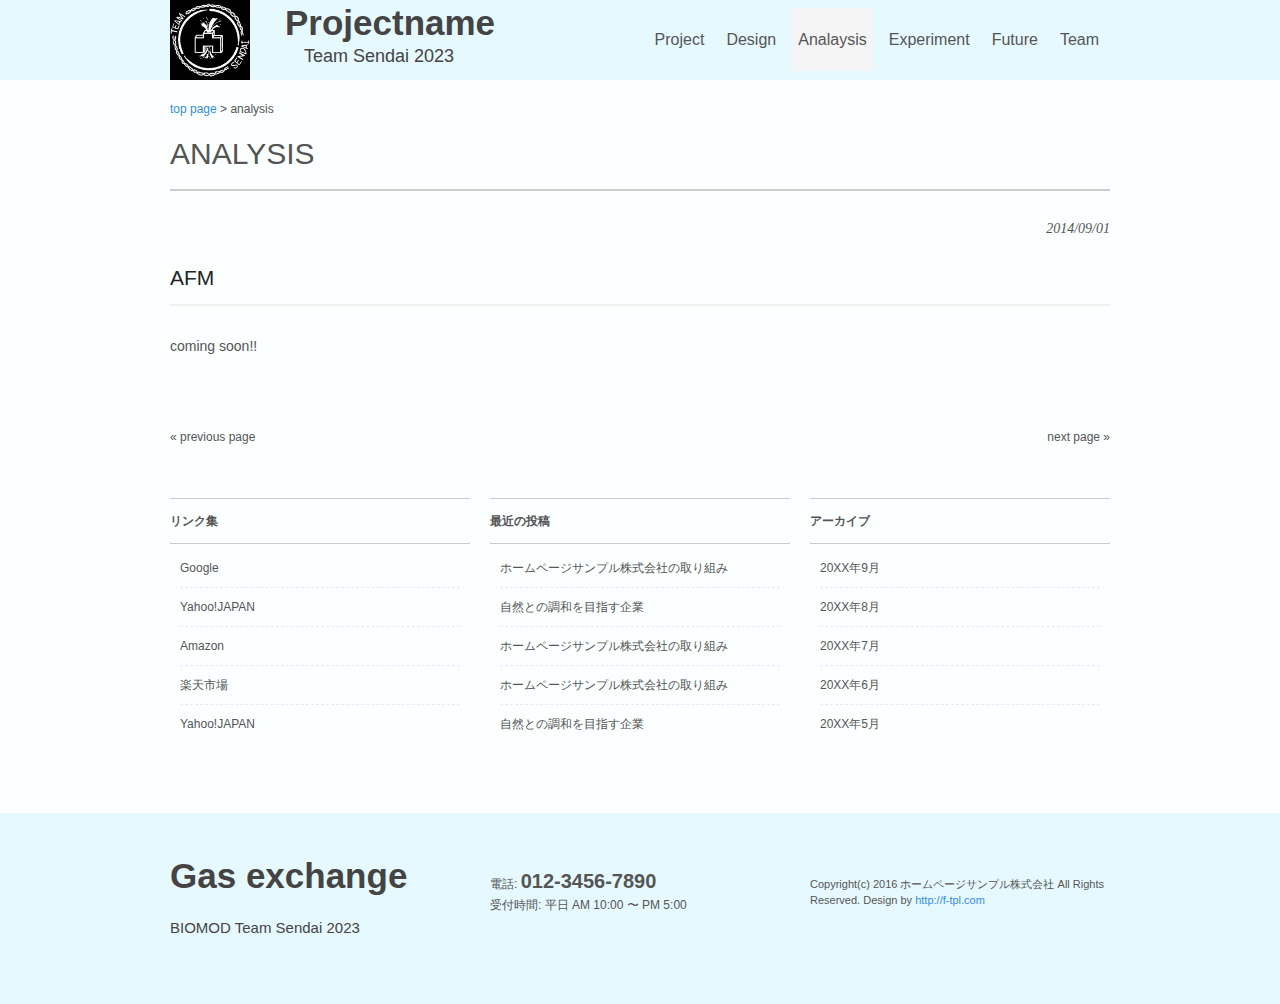
==== analysis.html @ 432ef10d "add description" ====
<!DOCTYPE html>
<html lang="en">

<head>
	<meta charset="UTF-8">
	<meta name="viewport" content="width=device-width, user-scalable=yes, maximum-scale=1.0, minimum-scale=1.0">
	<meta name="description" content="BIOMOD Team Sendai">
	<title>BIOMOD Team Sendai 2023</title>
	<link rel="profile" href="http://gmpg.org/xfn/11">
	<link rel="stylesheet" type="text/css" media="all" href="style.css">
	<!--[if lt IE 9]>
	<script src="js/html5.js"></script>
	<script src="js/css3-mediaqueries.js"></script>
	<![endif]-->
	<script src="js/jquery1.4.4.min.js"></script>
	<script src="js/script.js"></script>
</head>

<body>

	<header id="header" role="banner">
		<div class="inner">
			<div class="logo">
				<a href="index.html" title="BIOMOD Team Sendai 2023" rel="home"><strong>&emsp;Projectname</strong>
					<img src="images/logo.jpg" width="80" height="80" alt="This is our team logo" align="left"></a>
				<h1>&emsp;&emsp;&emsp;Team Sendai 2023</h1>
			</div>
			<nav id="mainNav">
				<div class="inner">
					<a class="menu" id="menu"><span>MENU</span></a>
					<div class="panel">
						<ul id="topnav">
							<li><a href="project.html"><strong>Project</strong></a>
								<ul class="sub-menu">
									<li><a href="sample.html">代表メッセージ</a></li>
									<li><a href="sample.html">社員の声</a></li>
								</ul>
							</li>
							<li><a href="design.html"><strong>Design</strong></a></li>
							<li class="current-menu-item"><a href="analysis.html"><strong>Analaysis</strong></a></li>
							<li><a href="experiment.html"><strong>Experiment</strong></a></li>
							<li><a href="future.html"><strong>Future</strong></a></li>
							<li><a href="team.html"><strong>Team </strong></a></li>
						</ul>
					</div>
				</div>
			</nav>
		</div>
	</header>

	<div id="wrapper">
		<div>
			<p><a href="index.html">top page</a> > 
				analysis
			</p>
		</div>
		
		<section id="main">
			<section class="content">
				<h3 class="heading">ANALYSIS</h3>
				<article class="post">
					<p class="dateLabel">2014/09/01</p>
                    <h3>AFM</h3>
                    <p> coming soon!!
					</p><br clear="all" />

				</article>
			</section>
			<div class="pagenav">
				<span class="prev"><a href="design.html" rel="prev">&laquo; previous page</a></span>
				<span class="next"><a href="experiment.html" rel="next">next page &raquo;</a></span>
			</div>
		</section>

		<aside id="sub" class="gridWrapper">
			<section class="grid">
				<h3>リンク集</h3>
				<ul class="menu">
					<li><a href="https://www.google.com/?hl=ja&#038;gws_rd=ssl">Google</a></li>
					<li><a href="http://www.yahoo.co.jp/">Yahoo!JAPAN</a></li>
					<li><a href="http://www.amazon.co.jp/">Amazon</a></li>
					<li><a href="http://www.rakuten.co.jp/">楽天市場</a></li>
					<li><a href="http://www.yahoo.co.jp/">Yahoo!JAPAN</a></li>
				</ul>
			</section>
			<section class="grid">
				<h3>最近の投稿</h3>
				<ul>
					<li><a href="sample.html">ホームページサンプル株式会社の取り組み</a></li>
					<li><a href="sample.html">自然との調和を目指す企業</a></li>
					<li><a href="sample.html">ホームページサンプル株式会社の取り組み</a></li>
					<li><a href="sample.html">ホームページサンプル株式会社の取り組み</a></li>
					<li><a href="sample.html">自然との調和を目指す企業</a></li>
				</ul>
			</section>
			<section class="grid">
				<h3>アーカイブ</h3>
				<ul>
					<li><a href="sample.html">20XX年9月</a></li>
					<li><a href="sample.html">20XX年8月</a></li>
					<li><a href="sample.html">20XX年7月</a></li>
					<li><a href="sample.html">20XX年6月</a></li>
					<li><a href="sample.html">20XX年5月</a></li>
				</ul>
			</section>
		</aside>
	</div>

	<footer id="footer">
		<div class="inner">
			<section class="gridWrapper">
				<article class="grid">
					<p class="logo"><a href="index.html" title="BIOMOD Team Sendai 2023" rel="home">Gas exchange<br /><span>BIOMOD Team Sendai 2023</span></a></p>
				</article>
				<article class="grid">
					<p class="tel"><span>電話:</span> <strong>012-3456-7890</strong></p>
					<p class="open">受付時間: 平日 AM 10:00 〜 PM 5:00</p>
				</article>
				<article class="grid copyright">
					Copyright(c) 2016 ホームページサンプル株式会社 All Rights Reserved. Design by <a href="http://f-tpl.com" target="_blank" rel="nofollow">http://f-tpl.com</a>
				</article>
			</section>
		</div>
	</footer>

</body>
</html>
---- style.css ----
@charset "utf-8";

/* =Reset default browser CSS.
Based on work by Eric Meyer:http://meyerweb.com/eric/tools/css/reset/index.html
-------------------------------------------------------------- */
html, body, div, span, applet, object, iframe, h1, h2, h3, h4, h5, h6, p, blockquote, pre, a, abbr, acronym, address, big, cite, code, del, dfn, em, font, ins, kbd, q, s, samp, small, strike, strong, sub, sup, tt, var, dl, dt, dd, ol, ul, li, fieldset, form, label, legend, table, caption, tbody, tfoot, thead, tr, th, td{border:0;font-family:inherit;font-size:100%;font-style:inherit;font-weight:inherit;margin:0;outline:0;padding:0;vertical-align:baseline;}
:focus{outline:0;}

ol, ul{list-style:none;}
table{border-collapse:separate;border-spacing:0;}
caption, th, td{font-weight:normal;text-align:left;}
blockquote:before, blockquote:after,q:before, q:after{content:"";}
blockquote, q{quotes:"" "";}
a img{border:0;}
figure{margin:0}
article, aside, details, figcaption, figure, footer, header, hgroup, menu, nav, section{display:block;}
/* -------------------------------------------------------------- */

body{
color:#555;
font:12px verdana,"ヒラギノ丸ゴ ProN W4","Hiragino Maru Gothic ProN","メイリオ","Meiryo","ＭＳ Ｐゴシック","MS PGothic",Sans-Serif;
line-height:1.5;
background:#fbffff;
-webkit-text-size-adjust:100%;
}

/* リンク設定
------------------------------------------------------------*/
a{color:#358de0;text-decoration:none;}
a:hover{color:#429bef;}
a:active, a:focus{outline:0;}


/* 全体
------------------------------------------------------------*/
#wrapper{
margin:20px auto 0;
padding:0 1%;
width:98%;
position:relative;
}

.inner{
margin:0 auto;
width:100%;
}


/*************
/* ヘッダー
*************/
#header{
position: -webkit-sticky;
position: sticky;
top: 0;
background-color:rgb(230, 249, 255);
z-index:100;
margin:0;
}


#header:after{
content:"";
display: block;   
clear:both; 
visibility:hidden;
}

#header h1{
font-size:40px;
font-weight:normal;
}

/*************
/* ロゴ
*************/
#header .logo{
float:left;
padding:0px 0 0;
}

.logo a{
font-size:35px;
color:#444;
font-weight:bold;
line-height:1.3;
}


.logo span{
font-size:15px;
font-weight:normal;
}

#header h1{
font-size:18px;
color:#444;
margin:10px 0 0;
line-height: 0.05em
}


/**************************
/* メイン画像（トップページ）
**************************/
#mainBanner{
margin:0 auto;
padding:0;
width:100%;
line-height:0;
}

#mainBanner .inner{position:relative;}

#mainBanner img{
max-width:100%;
height:auto;
}

.slogan{
position:absolute;
max-width:100%;
height:auto;
bottom:0;
left:0;
padding:5px 10px;
line-height:1.4;
z-index:100;
}

.slogan h2{
padding-bottom:5px;
color:#333;
font-size:20px;
}

.slogan h3{
font-size:14px;
color:#666;
}


/**************************
/* グリッド
**************************/
.gridWrapper{
padding-bottom:20px;
clear:both;
overflow:hidden;
}

.grid h3{
padding:13px 0;
margin-bottom:5px;
font-weight:bold;
border-top:1px solid #ccc;
border-bottom:1px solid #ccc;
}

.grid p{padding:5px 0;}

.grid p.img{
float:left;
margin:3px 0 0 0;
}

.readmore{clear:both;}

.readmore a{
padding:3px 5px;
border-radius:3px;
color:#fff;
background:#999;
}

.readmore a:hover{background:#ccc;}


/* フッター内のグリッド(3カラム) */
#footer .grid{
border:0;
background:transparent;
}

#footer .grid p{padding:0;}


/*************
メイン コンテンツ
*************/
section.content{
padding:10px 0;
margin-bottom:20px;
border-radius:6px;
overflow:hidden;
font-size:14px;
}

section.content p{margin-bottom:5px;}


/* アーカイブページ */
section.content .archive{
padding:20px 0 0;
border-bottom:1px dotted #ccc;
}

section.content p{margin-bottom:5px;}

h3.heading{
padding:3px 0 13px;
margin-bottom:30px;
font-size:30px;
border-bottom:2px solid #ccc;
}

section.content img{
max-width:90%;
height:auto;
}

.alignleft{
float:left;
clear:left;
margin:3px 10px 10px 0;
}

.alignright{
float:right;
clear:right;
margin:3px 0 10px 10px;
}

.border,ul.list img{border:4px solid #ebebeb;}



/*************
/* フッター
*************/
#footer{
  background-color:rgb(230, 249, 255);
clear:both;
padding:20px 0;
overflow:hidden;
}

.tel strong{
font-size:20px;
font-weight:bold;
}

#footer .copyright{font-size:11px;}


/*************
サブ（フッター前）コンテンツ
*************/
#sub ul{padding:10px;}

#sub li{
margin-bottom:10px;
padding-bottom:10px;
border-bottom:1px dashed #ebebeb;
}

#sub li:last-child{
border:0;
margin-bottom:0;
}

#sub li a{
color:#555;
display:block;
}

#sub li a:hover{
color:#a5a5a5;
}

#sub ul.list{padding-bottom:7px;}

#sub ul.list li{
clear:both;
margin-bottom:5px;
padding:5px 0;
overflow:hidden;
}

#sub ul.list li img{
float:left;
margin-right:10px;
}

#sub ul.list li{
font-size:12px;
line-height:1.35;
}

#sub .grid h3{border-radius:0;}


/* page navigation
------------------------------------------------------------*/
.pagenav{
clear:both;
width:100%;
height:30px;
margin:5px 0 20px;
}

.pagenav a{
color:#555;
}

.pagenav a:hover{
color:#a5a5a5;
}

.prev{float:left}
.next{float:right;}

#pageLinks{
clear:both;
text-align:center;
}


/* タイポグラフィ
*****************************************************/
.dateLabel{
margin:0 0 10px;
text-align:right;
font:italic 1em "Palatino Linotype", "Book Antiqua", Palatino, serif;
}

.post p{padding-bottom:15px;}

.post ul{margin:0 0 10px 10px;}

.post ul li{
margin-bottom:5px;
padding-left:15px;
background:url(images/bullet.png) no-repeat 0 8px;
}

.post ol{margin:0 0 10px 30px;}

.post ol li{list-style:decimal;}

.post h1{
margin:20px 0;
padding:5px 0;
font-size:150%;
color:#000;
border-bottom:3px solid #f0f0f0;
}

.post h2{
margin:10px 0;
padding-bottom:2px;
font-size:130%;
font-weight:normal;
color:#333;
border-bottom:2px solid #f0f0f0;
}

.post h3{
margin:10px 0 30px;
padding-bottom:10px;
font-size:150%;
font-weight:normal;
color:#242424;
border-bottom:2px solid #f0f0f0;
}

.post h4{
  margin:0px 0 5px;
  padding-bottom:5px;
  font-size:115%;
  font-weight:normal;
  color:#242424;
}



.post .box{
  padding:0px 40px;
  margin:0px 40px;
}

.post blockquote{
clear:both;
padding:10px 0 10px 15px;
margin:10px 0 25px 30px;
border-left:5px solid #ccc;
}
 
.post blockquote p{padding:5px 0;}

.post table{
border-collapse:collapse;
margin:10px 0;
}

.post table th,.post table td{
padding:12px;
border:1px solid #ccc;
}

.post table th{
text-align:right;
font-weight:bold;
letter-spacing:1px;
white-space:nowrap;
background:#eee;
}

.post dt{font-weight:bold;}

.post dd{padding-bottom:10px;}

.post img{
  max-width:100%;
  height:auto;
  padding:0;
  display: inline-block;
  padding:0 20px;
  border-radius:50%;
}


.post .name{
  padding:0 20px;
  margin:0 20px;
  font-size:30px;
  list-style:none;
}

.post .introduction{
  padding:0 20px;
  margin:0 20px;
  font-size:15px;
  list-style:none;
}


img.aligncenter{
display:block;
margin:5px auto;
}

img.alignright{
padding:4px;
margin:0 0 2px 7px;
display:inline;
}

img.alignleft{
  padding:4px;
  margin:0 7px 2px 0;
  display:inline;
}

.alignright{float:right;}
.alignleft{float:left;}


/* PC用
------------------------------------------------------------*/
@media only screen and (min-width:960px){
#wrapper,.inner{
width:940px;
padding:0;
}

#wrapper{padding-bottom:20px;}

/* グリッド全体 */
.gridWrapper{
display:table;
border-collapse:separate;
border-spacing:20px;
margin-left:-20px;
width:980px;
}

/* グリッド共通 ベース:トップページ4カラム */
.grid{
width:220px;
display:table-cell;
}

#sub.gridWrapper{width:980px;}

/* サブコンテンツ + フッター グリッド(3カラム) */
#sub .grid, #footer .grid{width:300px;}

/* トップナビゲーション */
nav div.panel{display:block !important;}

a#menu{display:none;}

#topnav{
float:right;
margin-top:-5px;
}

#topnav li{
float:left;
margin:13px 5px 0;
text-align:center;
position:relative;
}

#topnav a{
color:#555;
font-size:16px;
display:block;
padding:22px 6px;
line-height:1.2;
}

#topnav span{
font-size:0px;
color:#a5a5a5;
}

#topnav li.current-menu-item a,#topnav a:hover{
background:#f5f5f5;
}

#topnav ul{
width:160px;
display:none;
}

#topnav li:hover ul{
display:block;
position:absolute;
top:auto;
left:0;
z-index:500;
}

#topnav li li{
margin:0;
float:none;
width:160px;
text-align:left;
background:#f4f4f4;
}

#topnav li li a{
padding:10px;
border:0;
}

#topnav li.current-menu-item li a,#topnav li li a{
border-bottom-width:1px;
}

#topnav li li.current-menu-item a,#topnav li li a:hover{
padding-bottom:10px;
border-bottom-width:3px;
background:#eee;
}
}

@media only screen and (max-width:959px){
*{
    -webkit-box-sizing: border-box;
       -moz-box-sizing: border-box;
         -o-box-sizing: border-box;
        -ms-box-sizing: border-box;
            box-sizing: border-box;
}

#header h1{
text-align:center;
}

#header .logo,#footer .logo{
float:none;
text-align:center;
padding:10px 5px;
}

/* トップナビゲーション */
nav#mainNav{
clear:both;
width:100%;
margin:0 auto;
padding:0;
background: -webkit-gradient(linear, left top, left bottom, color-stop(1, #f4f4f4), color-stop(0.00, #f4f4f4));
background: -webkit-linear-gradient(top, #f4f4f4 0%, #f4f4f4 100%);
background: -moz-linear-gradient(top, #f4f4f4 0%, #f4f4f4 100%);
background: -o-linear-gradient(top, #f4f4f4 0%, #f4f4f4 100%);
background: -ms-linear-gradient(top, #f4f4f4 0%, #f4f4f4 100%);
background: linear-gradient(top, #f4f4f4 0%, #f4f4f4 100%);
}

nav#mainNav a.menu{
width:100%;
display:block;
height:40px;
line-height:40px;
font-weight: bold;
text-align:left;
color:#555;
}

nav#mainNav a#menu span{padding-left:10px;}
nav#mainNav a#menu span:before{content:"≡ ";}
nav#mainNav a.menuOpen span:before{content:"× ";}
/**/
nav#mainNav ul#topnav span{font-size:0px;}

nav#mainNav a#menu:hover{cursor:pointer;}

nav .panel{
display:none;
width:100%;
position:relative;
right:0;
top:0;
z-index:1;
}

nav#mainNav ul{
margin:0;
padding:0;
}

nav#mainNav ul li{
float:none;
clear:both;
width:100%;
height:auto;
line-height:1.2;
}

nav#mainNav ul li a,nav#mainNav ul li.current-menu-item li a{
display: block;
padding:15px 10px;
text-align:left;
border-bottom:1px dashed #e8e8e8;
color:#555;
}

nav#mainNav ul li a span{padding-left:10px;}

nav#mainNav ul li:first-child a{border-top:1px dashed #e8e8e8;}

nav#mainNav ul li:last-child a{border:0;}

nav#mainNav ul li li:last-child a{border:0;}
nav#mainNav ul li li:last-child a{border-bottom:1px dashed #e8e8e8;}
 
nav#mainNav ul li.current-menu-item a,nav#mainNav ul li a:hover,nav#mainNav ul li.current-menu-item a,nav#mainNav ul li a:active, nav#mainNav ul li li.current-menu-item a, nav#mainNav ul li.current-menu-item li a:hover, nav#mainNav ul li.current-menu-item li a:active{
background:#eee;
}

nav div.panel{float:none;}

nav#mainNav ul li li{
float:left;
border:0;
}

nav#mainNav ul li li a, nav#mainNav ul li.current-menu-item li a, nav#mainNav ul li li.current-menu-item a{
padding-left:40px;
background:url(images/sub1.png) no-repeat 20px -62px;
}

nav#mainNav ul li li.current-menu-item a,nav#mainNav ul li li a:hover, nav#mainNav ul li.current-menu-item li a:hover{background:#eee url(images/sub1.png) no-repeat 20px -62px;}

nav#mainNav ul li li:last-child a{background:#f4f4f4 url(images/subLast.png) no-repeat 20px -65px;}
nav#mainNav ul li li:last-child.current-menu-item a,nav#mainNav ul li li:last-child a:hover,nav#mainNav ul li.current-menu-item li:last-child a:hover{background:#eee url(images/subLast.png) no-repeat 20px -65px;}

.grid{
float:left;
width:48%;
margin:10px 2% 0 0;
}

.grid img{
float:left;
margin-right:5px;
}

#sub .grid{
width:32%;
margin:10px 1%;
}

#sub .grid:first-child{
margin-left:0;
}

#sub .grid:last-child{
margin-right:0;
}

#footer .grid, #footer .grid p{
float:none;
width:100%;
text-align:center;
border:0;
}

#footer .grid:last-child{padding-top:20px;}
}

@media only screen and (max-width:768px){
  #header{padding-bottom:0;}
#header h1{text-align:center;}

#header .logo{
float:none;
text-align:center;
padding:10px 5px 20px;
}

#sub ul.list{padding:10px 10px 11px;}

#sub ul.list li{padding-bottom:10px;margin-bottom:8px;}
}


@media only screen and (max-width:640px){
#footer .grid p{text-align:center;}

.grid img{float:none;margin:20px auto 10px;max-width:100%;height:auto;}

.grid p,#sub .grid li{text-align:left;}

  .alignleft,.alignright{float:none;display:block;margin:0 auto 10px;}
}


@media only screen and (max-width:480px){
#mainBanner h2,#mainBanner h3{font-size:80%;}

#sub .grid{
float:none;
width:98%;
}

#sub .grid h3{padding:10px 5px;}
}
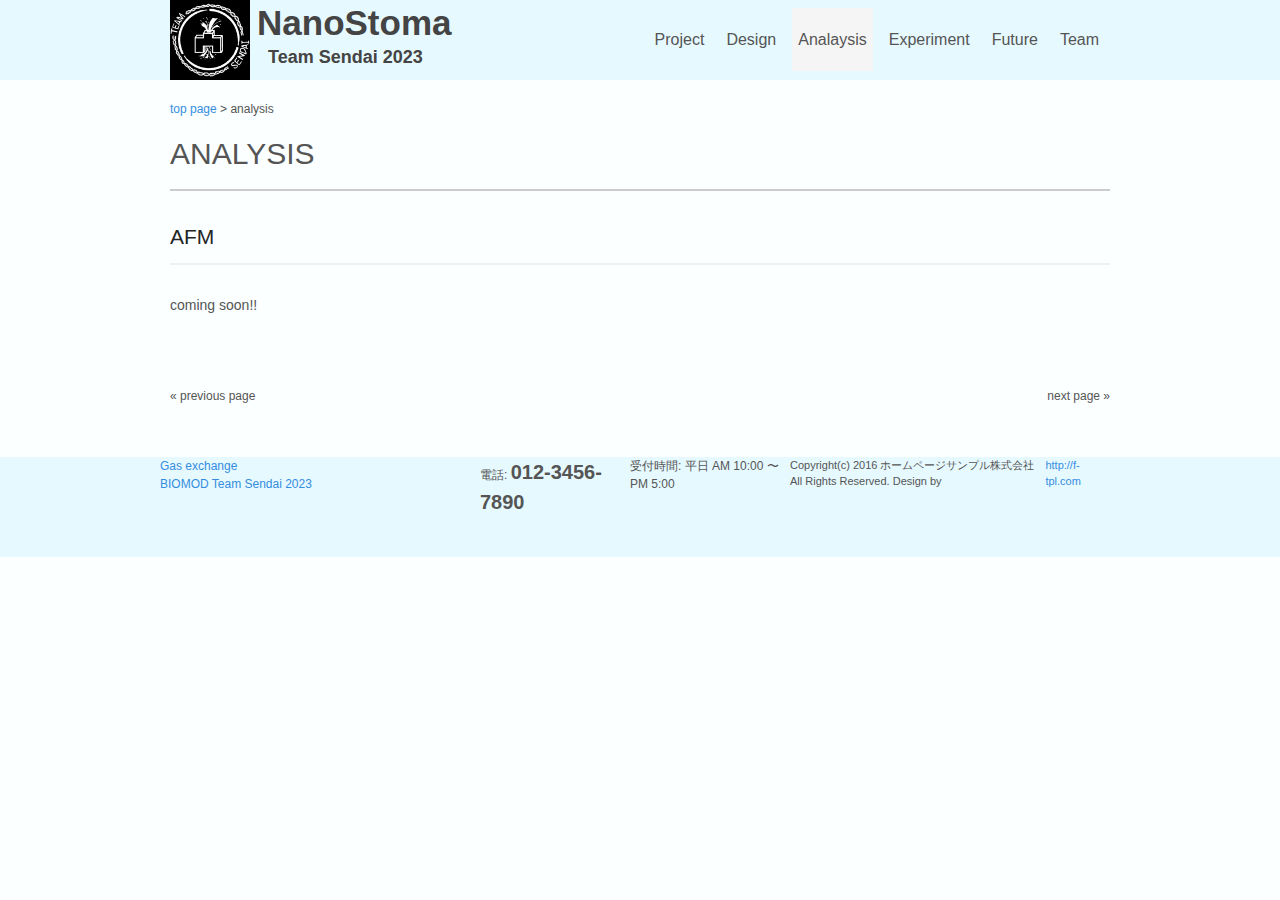
==== commit 292e1be3: "header change" ====
--- a/analysis.html
+++ b/analysis.html
@@ -17,14 +17,15 @@
 </head>
 
 <body>
-
 	<header id="header" role="banner">
 		<div class="inner">
-			<div class="logo">
-				<a href="index.html" title="BIOMOD Team Sendai 2023" rel="home"><strong>&emsp;Projectname</strong>
-					<img src="images/logo.jpg" width="80" height="80" alt="This is our team logo" align="left"></a>
-				<h1>&emsp;&emsp;&emsp;Team Sendai 2023</h1>
-			</div>
+			<a href="index.html">
+				<div class="logo" >
+					<img src="images/logo.jpg" width="80" height="80" alt="This is our team logo" align="left">
+						<strong>&thinsp;NanoStoma</strong>
+					<h1>&emsp;Team Sendai 2023</h1>
+				</div>
+			</a>
 			<nav id="mainNav">
 				<div class="inner">
 					<a class="menu" id="menu"><span>MENU</span></a>
@@ -59,7 +60,6 @@
 			<section class="content">
 				<h3 class="heading">ANALYSIS</h3>
 				<article class="post">
-					<p class="dateLabel">2014/09/01</p>
                     <h3>AFM</h3>
                     <p> coming soon!!
 					</p><br clear="all" />
@@ -71,39 +71,6 @@
 				<span class="next"><a href="experiment.html" rel="next">next page &raquo;</a></span>
 			</div>
 		</section>
-
-		<aside id="sub" class="gridWrapper">
-			<section class="grid">
-				<h3>リンク集</h3>
-				<ul class="menu">
-					<li><a href="https://www.google.com/?hl=ja&#038;gws_rd=ssl">Google</a></li>
-					<li><a href="http://www.yahoo.co.jp/">Yahoo!JAPAN</a></li>
-					<li><a href="http://www.amazon.co.jp/">Amazon</a></li>
-					<li><a href="http://www.rakuten.co.jp/">楽天市場</a></li>
-					<li><a href="http://www.yahoo.co.jp/">Yahoo!JAPAN</a></li>
-				</ul>
-			</section>
-			<section class="grid">
-				<h3>最近の投稿</h3>
-				<ul>
-					<li><a href="sample.html">ホームページサンプル株式会社の取り組み</a></li>
-					<li><a href="sample.html">自然との調和を目指す企業</a></li>
-					<li><a href="sample.html">ホームページサンプル株式会社の取り組み</a></li>
-					<li><a href="sample.html">ホームページサンプル株式会社の取り組み</a></li>
-					<li><a href="sample.html">自然との調和を目指す企業</a></li>
-				</ul>
-			</section>
-			<section class="grid">
-				<h3>アーカイブ</h3>
-				<ul>
-					<li><a href="sample.html">20XX年9月</a></li>
-					<li><a href="sample.html">20XX年8月</a></li>
-					<li><a href="sample.html">20XX年7月</a></li>
-					<li><a href="sample.html">20XX年6月</a></li>
-					<li><a href="sample.html">20XX年5月</a></li>
-				</ul>
-			</section>
-		</aside>
 	</div>
 
 	<footer id="footer">
--- a/style.css
+++ b/style.css
@@ -52,7 +52,7 @@
 #header{
 position: -webkit-sticky;
 position: sticky;
-top: 0;
+top:0;
 background-color:rgb(230, 249, 255);
 z-index:100;
 margin:0;
@@ -76,28 +76,26 @@
 *************/
 #header .logo{
 float:left;
-padding:0px 0 0;
-}
-
-.logo a{
-font-size:35px;
+padding:0;
+font-size:35px;/*18*/
 color:#444;
 font-weight:bold;
 line-height:1.3;
-}
-
-
-.logo span{
-font-size:15px;
-font-weight:normal;
-}
+
+}
+
+
 
 #header h1{
-font-size:18px;
-color:#444;
-margin:10px 0 0;
-line-height: 0.05em
-}
+  font-size:18px;
+  color:#444;
+  line-height:1.3;
+  font-weight:bold;
+  margin-left: 30px;
+}
+
+
+
 
 
 /**************************
@@ -144,23 +142,48 @@
 /* グリッド
 **************************/
 .gridWrapper{
-padding-bottom:20px;
+padding-bottom:10px;
 clear:both;
 overflow:hidden;
 }
 
 .grid h3{
 padding:13px 0;
-margin-bottom:5px;
+margin-bottom:10px;
 font-weight:bold;
 border-top:1px solid #ccc;
 border-bottom:1px solid #ccc;
-}
-
-.grid p{padding:5px 0;}
+/**/
+width:220px;
+
+}
+
+.gridWrapper .grid{
+ margin:0 10px;
+ /**/display:flex;
+}
+
+
+.gridWrapper .box{
+ 
+  padding-left: 20px;
+  padding-right: 20px;
+  padding-bottom: 5%;
+ 
+  
+
+}
+
+
+
+.grid p{
+  padding:5px 0;
+  /**/
+  width:220px;
+}
 
 .grid p.img{
-float:left;
+/*float:left;*/
 margin:3px 0 0 0;
 }
 
@@ -182,7 +205,9 @@
 background:transparent;
 }
 
-#footer .grid p{padding:0;}
+#footer .grid p{
+  padding:0;
+}
 
 
 /*************
@@ -233,24 +258,66 @@
 
 .border,ul.list img{border:4px solid #ebebeb;}
 
+/*movie css*/
+.movie {
+  width: 930px;
+  max-width: 90%;
+  background-color: #f8f8f8;
+  padding: 0px 60px;
+  margin-top: 55px;
+  margin-left: auto;
+  margin-right: auto;
+}
+
+.movie h2 {
+  font-size: 22px;
+  font-weight: bold;
+  text-align: center;
+}
+
+.movie h2::after {
+  content: '';
+  display: block;
+  width: 36px;
+  height: 3px;
+  background-color: #000000;
+  margin-top: 10px;
+  margin-left: auto;
+  margin-right: auto;
+}
+
+.movie iframe {
+  display: block;
+  width: 100%;
+  height: 456px;
+  margin-top: 30px;
+}
+
 
 
 /*************
 /* フッター
 *************/
 #footer{
-  background-color:rgb(230, 249, 255);
+background-color:rgb(230, 249, 255);
 clear:both;
-padding:20px 0;
+padding:0;
+margin-bottom:0;
 overflow:hidden;
+bottom:0;
+height: 100px;
 }
 
 .tel strong{
 font-size:20px;
 font-weight:bold;
-}
-
-#footer .copyright{font-size:11px;}
+margin:0;
+}
+
+#footer .copyright{
+  font-size:11px;
+  margin:0;
+}
 
 
 /*************
@@ -426,8 +493,11 @@
   padding:0;
   display: inline-block;
   padding:0 20px;
-  border-radius:50%;
-}
+  text-align: centers;
+}
+
+
+
 
 
 .post .name{
@@ -482,13 +552,18 @@
 border-collapse:separate;
 border-spacing:20px;
 margin-left:-20px;
-width:980px;
+/**/
+width:100%;
+display: flex;
+justify-content: space-between;
+flex-wrap: wrap;
 }
 
 /* グリッド共通 ベース:トップページ4カラム */
 .grid{
 width:220px;
 display:table-cell;
+
 }
 
 #sub.gridWrapper{width:980px;}
@@ -583,7 +658,7 @@
 #header .logo,#footer .logo{
 float:none;
 text-align:center;
-padding:10px 5px;
+padding:0px 5px;
 }
 
 /* トップナビゲーション */
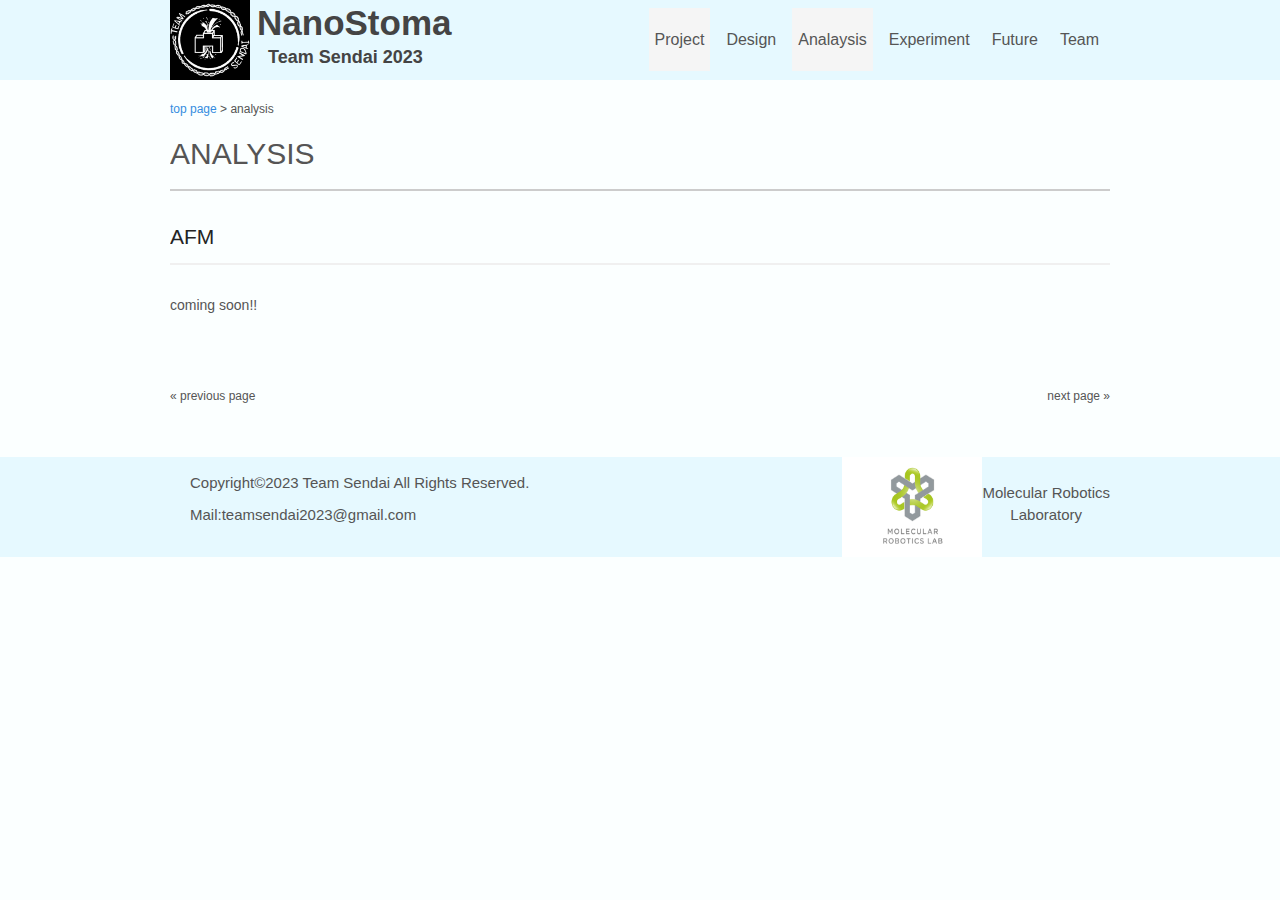
==== commit 5b912622: "new" ====
--- a/analysis.html
+++ b/analysis.html
@@ -31,10 +31,12 @@
 					<a class="menu" id="menu"><span>MENU</span></a>
 					<div class="panel">
 						<ul id="topnav">
-							<li><a href="project.html"><strong>Project</strong></a>
+							<li class="current-menu-item"><a href="project.html"><strong>Project</strong></a>
 								<ul class="sub-menu">
-									<li><a href="sample.html">代表メッセージ</a></li>
-									<li><a href="sample.html">社員の声</a></li>
+									<li><a href="project.html#background">BACKGROUND</a></li>
+									<li><a href="project.html#problem">PROBLEM</a></li>
+									<li><a href="project.html#challege">CHALLENGE</a></li>
+									<li><a href="project.html#solution">SOLUTION</a></li>
 								</ul>
 							</li>
 							<li><a href="design.html"><strong>Design</strong></a></li>
@@ -61,9 +63,7 @@
 				<h3 class="heading">ANALYSIS</h3>
 				<article class="post">
                     <h3>AFM</h3>
-                    <p> coming soon!!
-					</p><br clear="all" />
-
+                    <p> coming soon!!</p><br clear="all" />
 				</article>
 			</section>
 			<div class="pagenav">
@@ -75,18 +75,11 @@
 
 	<footer id="footer">
 		<div class="inner">
-			<section class="gridWrapper">
-				<article class="grid">
-					<p class="logo"><a href="index.html" title="BIOMOD Team Sendai 2023" rel="home">Gas exchange<br /><span>BIOMOD Team Sendai 2023</span></a></p>
-				</article>
-				<article class="grid">
-					<p class="tel"><span>電話:</span> <strong>012-3456-7890</strong></p>
-					<p class="open">受付時間: 平日 AM 10:00 〜 PM 5:00</p>
-				</article>
-				<article class="grid copyright">
-					Copyright(c) 2016 ホームページサンプル株式会社 All Rights Reserved. Design by <a href="http://f-tpl.com" target="_blank" rel="nofollow">http://f-tpl.com</a>
-				</article>
-			</section>
+			<p class="molbot-text">Molecular Robotics<br/>Laboratory</p>
+
+			<article class="molbot"><a href="http://www.molbot.mech.tohoku.ac.jp/"><img src="images/molbot.png" width="140" height="100" alt="molbot" align="right"></a></article>
+			<article class="copyright">Copyright&copy;2023 Team Sendai All Rights Reserved.</article>
+			<article class="mail">Mail:teamsendai2023@gmail.com</article>
 		</div>
 	</footer>
 
--- a/style.css
+++ b/style.css
@@ -302,21 +302,35 @@
 background-color:rgb(230, 249, 255);
 clear:both;
 padding:0;
-margin-bottom:0;
+margin:0;
 overflow:hidden;
-bottom:0;
 height: 100px;
-}
-
-.tel strong{
-font-size:20px;
-font-weight:bold;
-margin:0;
-}
+
+display: flex;
+}
+
 
 #footer .copyright{
-  font-size:11px;
-  margin:0;
+  font-size:15px;
+  margin: 15px 20px 10px;
+}
+
+#footer .mail{
+  font-size:15px;
+  margin: 10px 20px;
+}
+
+#footer .molbot{
+  justify-content: flex-end;
+  margin-right: 20px;
+  
+}
+#footer .molbot-text{
+  justify-content: flex-end;
+  float:right;  
+  margin-top: 25px;
+  font-size:15px;
+  text-align: center;
 }
 
 
@@ -433,12 +447,18 @@
 }
 
 .post h3{
+
+
 margin:10px 0 30px;
 padding-bottom:10px;
 font-size:150%;
 font-weight:normal;
 color:#242424;
 border-bottom:2px solid #f0f0f0;
+
+/*below two sentences ia for jump*/
+padding-top: 100px;
+margin-top: -100px;
 }
 
 .post h4{
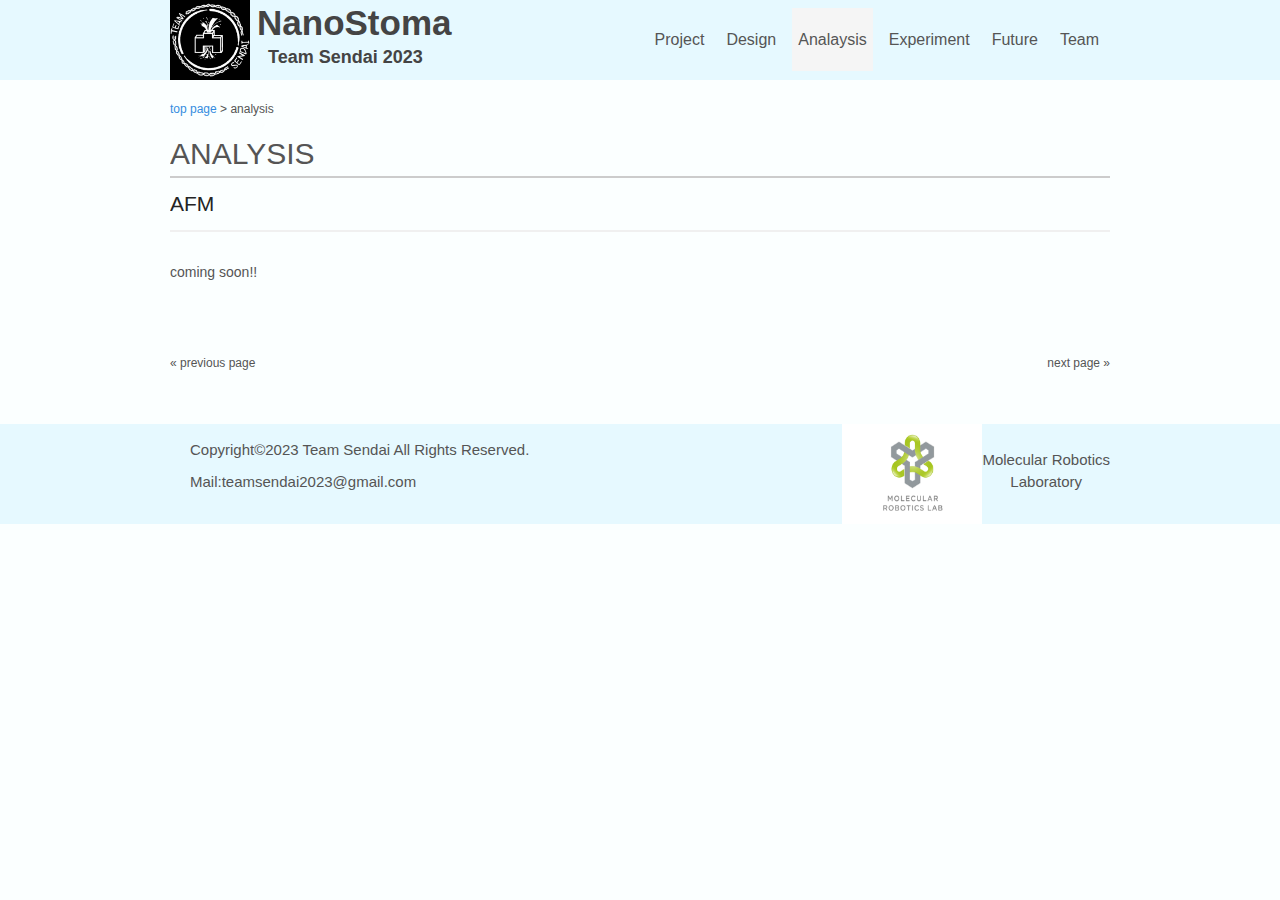
==== commit 8bac72fa: "a" ====
--- a/analysis.html
+++ b/analysis.html
@@ -31,7 +31,7 @@
 					<a class="menu" id="menu"><span>MENU</span></a>
 					<div class="panel">
 						<ul id="topnav">
-							<li class="current-menu-item"><a href="project.html"><strong>Project</strong></a>
+							<li><a href="project.html"><strong>Project</strong></a>
 								<ul class="sub-menu">
 									<li><a href="project.html#background">BACKGROUND</a></li>
 									<li><a href="project.html#problem">PROBLEM</a></li>
--- a/style.css
+++ b/style.css
@@ -1,4 +1,4 @@
-@charset "utf-8";
+@charset "utf-8";exp
 
 /* =Reset default browser CSS.
 Based on work by Eric Meyer:http://meyerweb.com/eric/tools/css/reset/index.html
@@ -233,8 +233,9 @@
 section.content p{margin-bottom:5px;}
 
 h3.heading{
-padding:3px 0 13px;
-margin-bottom:30px;
+padding:3px 0 0px;
+padding-bottom: 0px;
+margin-bottom:10px;
 font-size:30px;
 border-bottom:2px solid #ccc;
 }
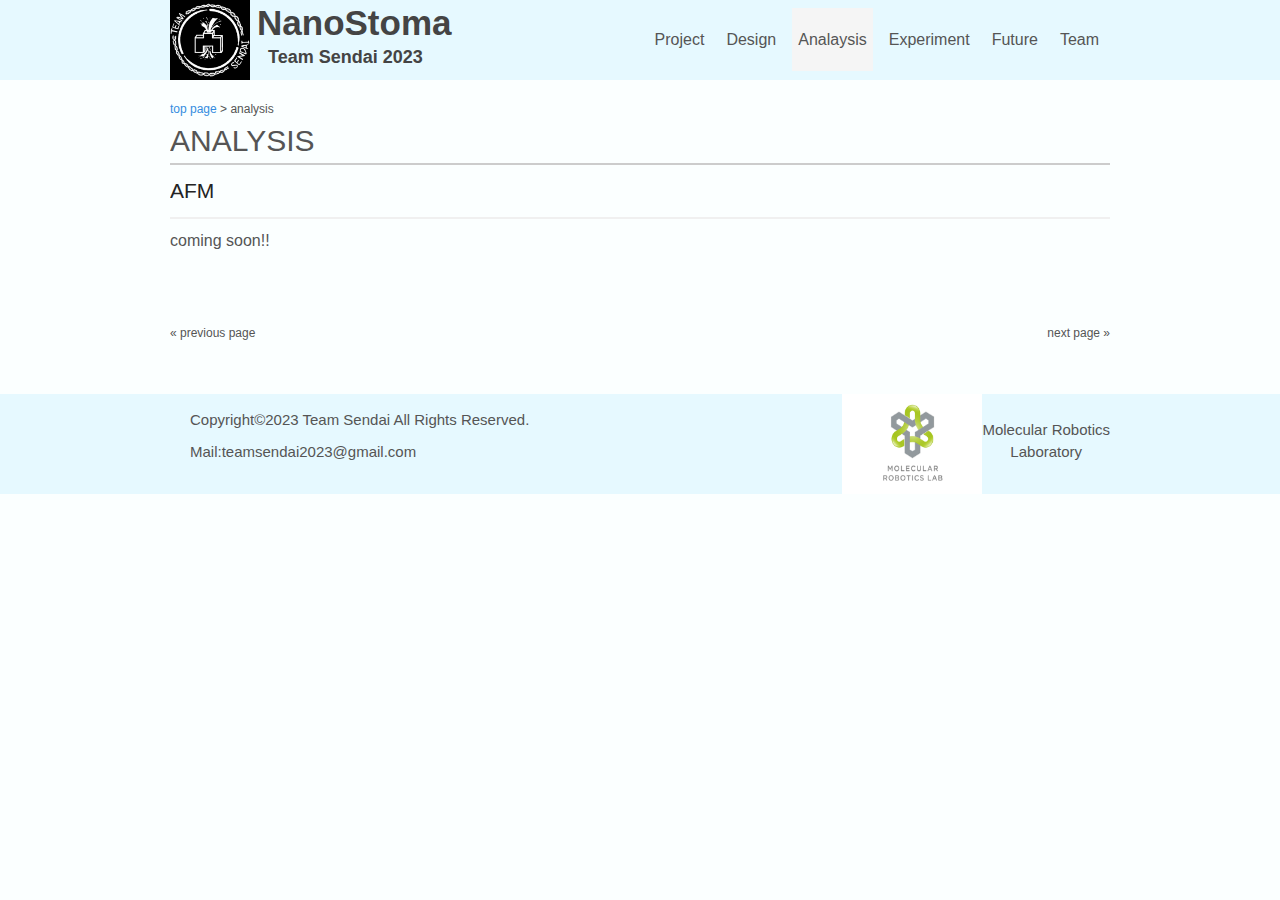
==== commit 4b3a2413: "font size change" ====
--- a/analysis.html
+++ b/analysis.html
@@ -53,7 +53,7 @@
 
 	<div id="wrapper">
 		<div>
-			<p><a href="index.html">top page</a> > 
+			<p class="page-jump"><a href="index.html">top page</a> > 
 				analysis
 			</p>
 		</div>
--- a/style.css
+++ b/style.css
@@ -16,6 +16,10 @@
 article, aside, details, figcaption, figure, footer, header, hgroup, menu, nav, section{display:block;}
 /* -------------------------------------------------------------- */
 
+p{
+  font-size: 16px;
+}
+
 body{
 color:#555;
 font:12px verdana,"ヒラギノ丸ゴ ProN W4","Hiragino Maru Gothic ProN","メイリオ","Meiryo","ＭＳ Ｐゴシック","MS PGothic",Sans-Serif;
@@ -39,6 +43,8 @@
 width:98%;
 position:relative;
 }
+
+
 
 .inner{
 margin:0 auto;
@@ -71,6 +77,15 @@
 font-weight:normal;
 }
 
+/*ページの移動用*/
+.page-jump{
+  font-size: 12px;
+  padding-bottom: -30px;
+  margin-bottom: -20px;
+  padding-top: -20px;
+}
+
+
 /*************
 /* ロゴ
 *************/
@@ -233,7 +248,7 @@
 section.content p{margin-bottom:5px;}
 
 h3.heading{
-padding:3px 0 0px;
+padding:10px 0px 0px;
 padding-bottom: 0px;
 margin-bottom:10px;
 font-size:30px;
@@ -448,9 +463,7 @@
 }
 
 .post h3{
-
-
-margin:10px 0 30px;
+margin:30px 0 10px;
 padding-bottom:10px;
 font-size:150%;
 font-weight:normal;
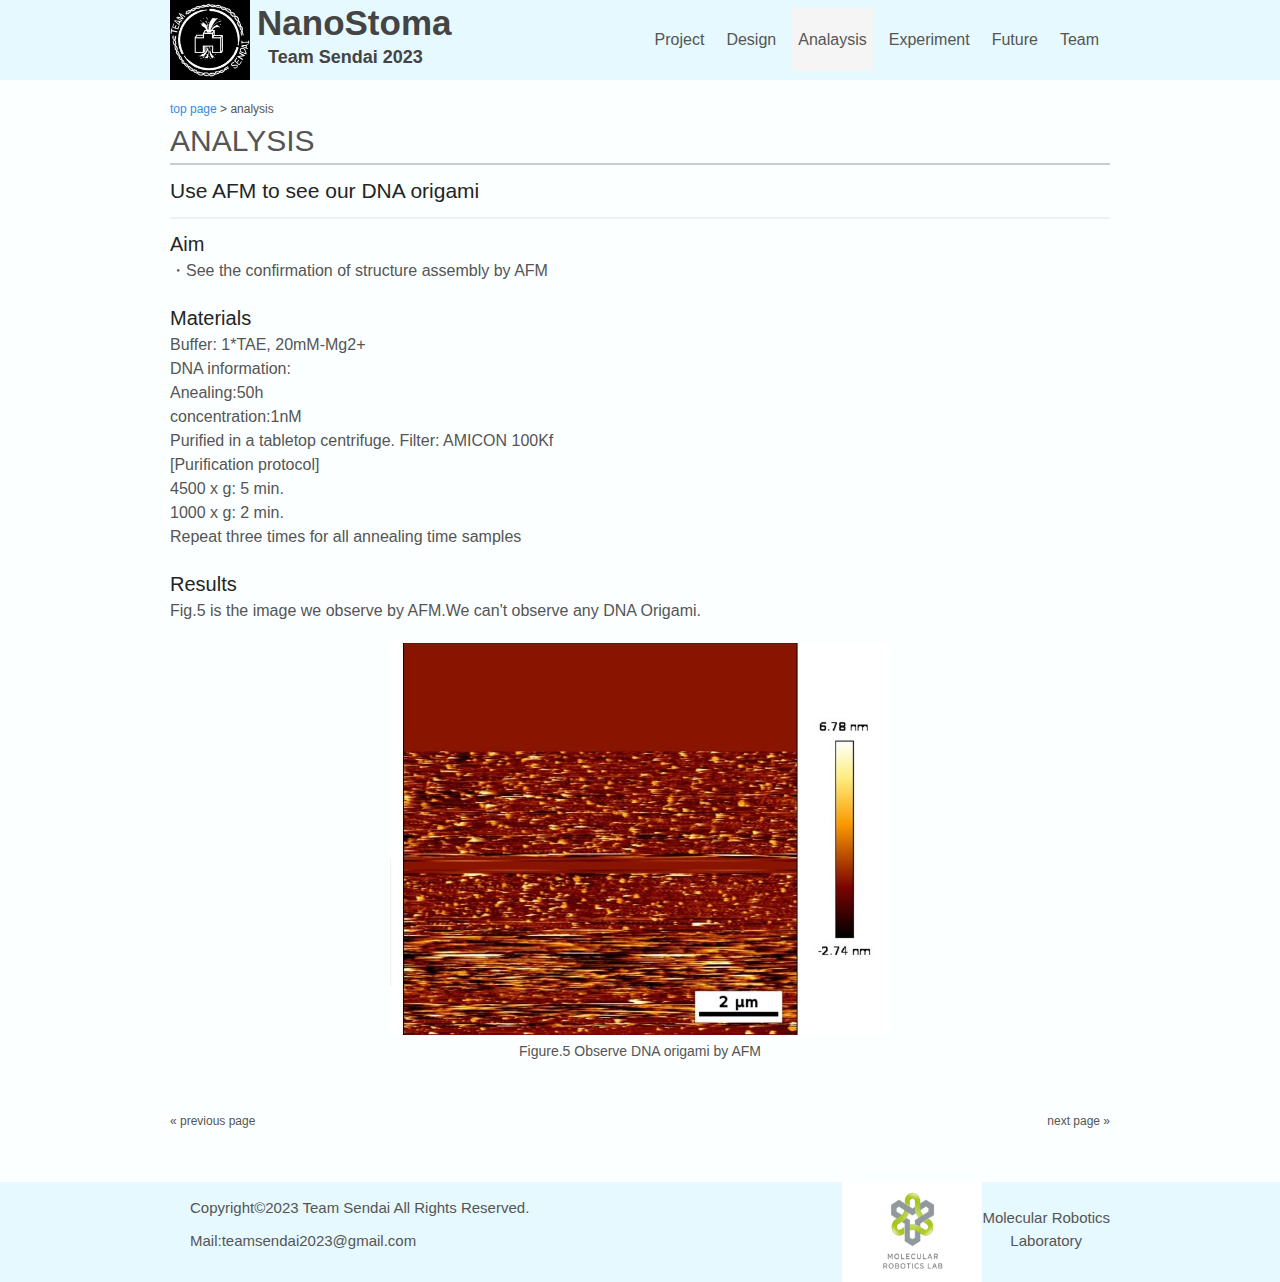
==== commit a74966ff: "aaa" ====
--- a/analysis.html
+++ b/analysis.html
@@ -62,8 +62,29 @@
 			<section class="content">
 				<h3 class="heading">ANALYSIS</h3>
 				<article class="post">
-                    <h3>AFM</h3>
-                    <p> coming soon!!</p><br clear="all" />
+                    <h3 class="exp">Use AFM to see our DNA origami</h3>
+					<h4 >Aim</h4>
+					<p>・See the confirmation of structure assembly by AFM
+					</p>
+					<h4>Materials</h4>
+					<p> Buffer: 1*TAE, 20mM-Mg2+
+						<br/>DNA information:
+						<br/>Anealing:50h
+						<br/>concentration:1nM
+						<br/>Purified in a tabletop centrifuge. Filter: AMICON 100Kf
+						<br/>[Purification protocol]
+						<br/>4500 x g: 5 min.
+						<br/>1000 x g: 2 min.
+						<br/>Repeat three times for all annealing time samples
+					</p>
+					<h4>Results</h4>
+					<p>Fig.5 is the image we observe by AFM.We can't observe any DNA Origami.
+						<figure style="text-align:center">
+							<img src="images/experiment/AFM/AFM.JPG" width="500" hseight="400" alt="soup top photo" ><br/>
+							<figcaption>Figure.5 Observe DNA origami by AFM</figcaption>
+						</figure>
+					</p>
+
 				</article>
 			</section>
 			<div class="pagenav">
--- a/style.css
+++ b/style.css
@@ -476,9 +476,9 @@
 }
 
 .post h4{
-  margin:0px 0 5px;
-  padding-bottom:5px;
-  font-size:115%;
+  margin:0px;
+  padding-bottom:0px;
+  font-size:20px;
   font-weight:normal;
   color:#242424;
 }
